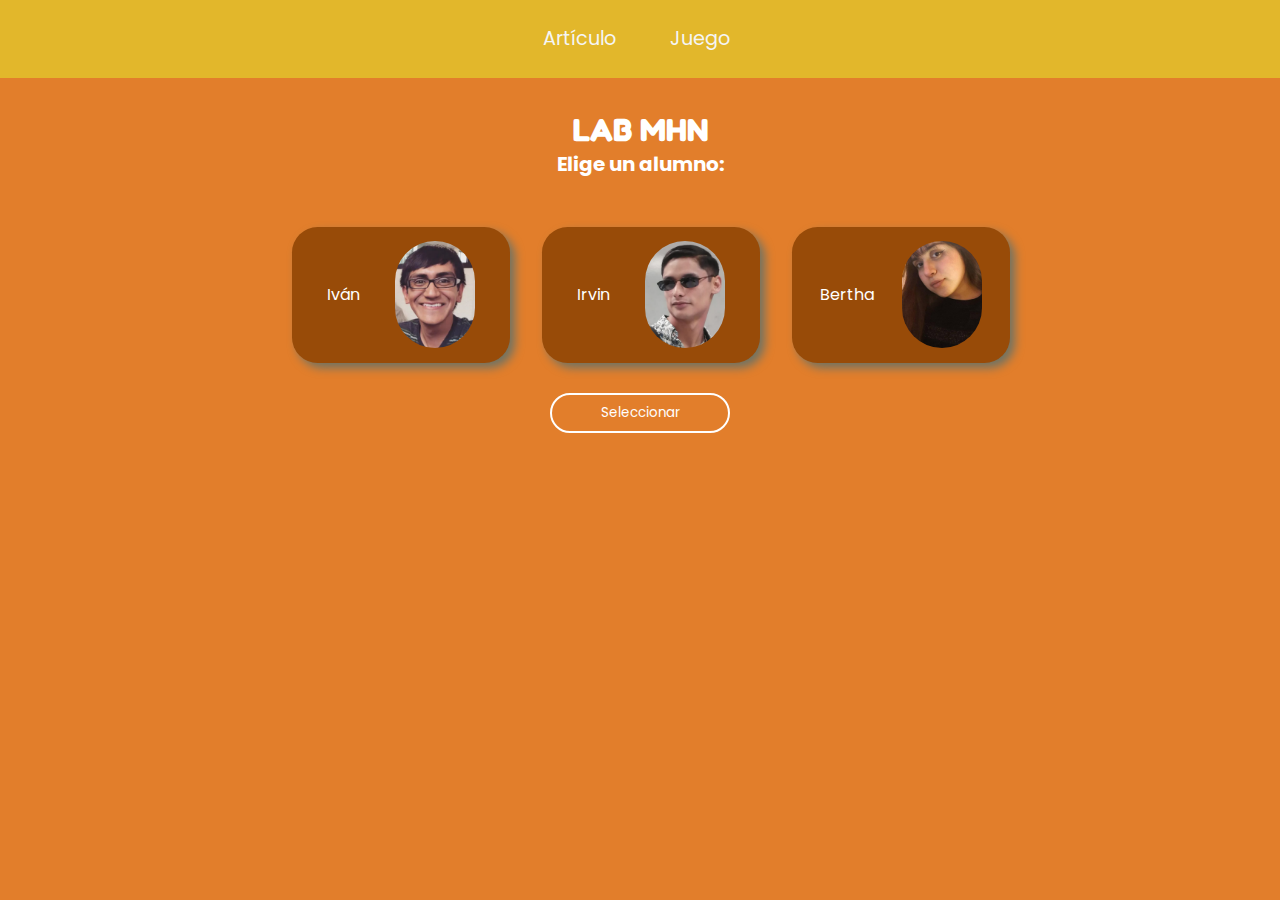
==== index.html @ 95d01c3f "Initial commit" ====
<!DOCTYPE html>
<html>
    <head>
        <meta charset="utf-8" />
        <title>LAB MHN</title>
        <link rel="stylesheet" href="style/styles.css">
        <meta name="viewport" content="width=device-width, initial-scale=1.0">
    </head>
    <body>
        <nav>
            <a href="article.html">Artículo</a>
            <a href="index.html">Juego</a>
        </nav>
        <section id="seleccionar-mascota">
            <h1 class="titulo">LAB MHN</h1>
            <h2 class="subtitulo">Elige un alumno:</h2>
            <div id='contenedorTarjetas' class="tarjetas">
            </div>
            <button id="boton-mascota">Seleccionar</button>
        </section>
        <section id="ver-mapa">
            <h2 class="subtitulo">Recorre ICB</h2>
            <canvas id="mapa"></canvas>
            <button onmouseup="detenerMovimiento()" onmousedown="moverArriba()">Arriba</button>
            <div>
                <button onmouseup="detenerMovimiento()" onmousedown="moverIzquierda()">Izquierda</button>
                <button onmouseup="detenerMovimiento()" onmousedown="moverAbajo()">Abajo</button>
                <button onmouseup="detenerMovimiento()" onmousedown="moverDerecha()">Derecha</button>
            </div>
        </section>
        <section id="seleccionar-ataque">
            <h1 class="titulo">LAB MHN</h1>
            <h2 class="subtitulo">Elige tu ataque:</h2>
            <div id='contenedorAtaques' class="tarjetas-ataques">
            </div>
            <div id="mensajes">
                <p id="pregunta"></p>
                <p id="inciso-uno"></p>
                <p id="inciso-dos"></p>
                <p id="inciso-tres"></p>
                <p id="inciso-cuatro"></p>
                <section id="reiniciar">
                    <button id="boton-reiniciar">Vuelve a Jugar</button>
                </section>
            </div>
            <div id="resultado"></div>
            <div class="ataques">
                <div class="ataques-jugador">
                    <p id="vidas-jugador"></p>
                    <p id="foto-jugador"></p>
                    <p id="mascota-jugador"></p>
                    <div id="ataques-del-jugador">VS</div>
                </div>
                <div class="ataques-enemigo">
                    <p id="vidas-enemigo"></p>
                    <p id="foto-enemigo"></p>
                    <p id="mascota-enemigo"></p>
                    <div id="ataques-del-enemigo"></div>
                </div>    
            </div>
            <audio controls="controls">
                <source src="./songs/Dragon ball Z soundtrack Battle theme (Fight music) (320 kbps).mp3" type="audio/mp3">
                    Tu navegador no soporta audio HTML5.
            </audio>
            <audio controls="controls">
                <source src="./songs/Linkin Park - In The End.mp3" type="audio/mp3">
                    Tu navegador no soporta audio HTML5.
            </audio>
        </section>
        <script src="katya.js"></script>
    </body>
</html>
---- style/styles.css ----
@import url('https://fonts.googleapis.com/css2?family=Fredoka+One&family=Poppins:wght@300&display=swap');

* {
  box-sizing: border-box;
  margin: 0;
}

body {
  font-family: 'Poppins', sans-serif;
  background-color: #e27e2b;
}

img {
  width: 5rem;
  border-radius: 2.6rem;
}

#seleccionar-mascota {
  display: flex;
  flex-direction: column;
  justify-content: center;
  align-items: center;
}

.titulo {
  color: white;
  font-size: 32px;
  font-family: 'Fredoka One', cursive;
  margin-top: 2rem;
}

.titulo:hover, .subtitulo:hover, #boton-mascota:hover {
  opacity: 1.2;
  transform: scale(1.1);
}

.subtitulo {
  color: white;
  font-size: 20px;
}

.tarjetas, .tarjetas-ataques {
  display: flex;
  gap: 10px;
}

.tarjeta-de-individuo {
  width: 13.6rem;
  height: 8.5rem;
  border-radius: 1.6rem 1.6rem;
  border: 0.9rem 0.9rem 0.9rem 0.9rem;
  transition: transform .5s;
  box-shadow: 5px 5px 10px #6f7364;
  background: #984b08;
  box-sizing: border-box;
  display: flex;
  justify-content: space-evenly;
  align-items: center;
  color: white;
  margin-left: 1.4rem;
  margin-top: 3rem;
}

audio {
  width: 30rem;
  margin-bottom: 3rem;
}

.tarjeta-de-mokepon img {
  width: 80px;
  padding-left: 1.5rem;
}

#boton-mascota {
  width: 180px;
  height: 40px;
  border-radius: 20px;
  background: transparent;
  border: 2px solid white;
  color: white;
  font-family: 'Poppins', sans-serif;
  margin-top: 30px;
}

input {
  display: none;
}

input:checked + label {
  background-color: #eebe83;
  opacity: 1.2;
  transform: scale(1.1);
}

#seleccionar-ataque {
  display: flex;
  flex-direction: column;
  align-items: center;
}

.boton-de-ataque {
  background-color: #11468F;
  padding: 10px;
  box-sizing: border-box;
  border-radius: 20px;
  border-color: transparent;
  width: 80px;
  color: white;
  font-family: 'Poppins', sans-serif;
  margin: 2rem 0rem 2rem 0rem;
}

#mensajes {
  width: 30rem;
  background: #EEEEEE;
  padding: 20px;
  margin-top: 20px;
  border-radius: 20px;
  display: flex;
  align-items: center;
  flex-direction: column;
  margin-bottom: 2.5rem;

}

#boton-reiniciar {
  border: none;
  color: #11468F;
  font-family: 'Poppins', sans-serif;
}

.ataques {
  display: grid;
  grid-template-columns: 100px 100px;
  color: white;
}

nav  {

  list-style-type: none;
  justify-content: center;
  display: flex;
  background-color: #e2b72b;

  line-height: 3em;

  text-align: center;
 
  font-size: 1.2em;

}

nav a {

  padding:1em;

  min-width: 120px;

  text-decoration: none;

  padding: 10px;

}

nav a:link, nav a:visited {

  color: whitesmoke;

}

nav a:hover {

  color: var(--nav-hover-link-color);

  background-color: var(--nav-hover-background-color);

}

#vidas-jugador, #vidas-enemigo {
  font-size: 32px;
  margin-bottom: 0;
}

.ataques-jugador, .ataques-enemigo {
  display: flex;
  flex-direction: column;
  align-items: center;
}

#ataques-del-jugador {
  padding-left: 6rem;
  font-size: 2rem;
  padding-bottom: 5rem;
}

#ver-mapa {
  flex-direction: column;
  align-items: center;
  justify-content: center;
}

#ver-mapa button {
  width: 80px;
  height: 40px;
  border-radius: 20px;
  background: transparent;
  border: 2px solid white;
  color: white;
  font-family: 'Poppins', sans-serif;
  margin: 10px 0;
}

@media (max-width: 560px) {
  .tarjetas, .tarjetas-ataques {
    flex-direction: column;
  }
}

@media (max-width: 300px) {
  #ver-mapa div {
    display: flex;
    align-items: center;
    flex-direction: column;
  }
}
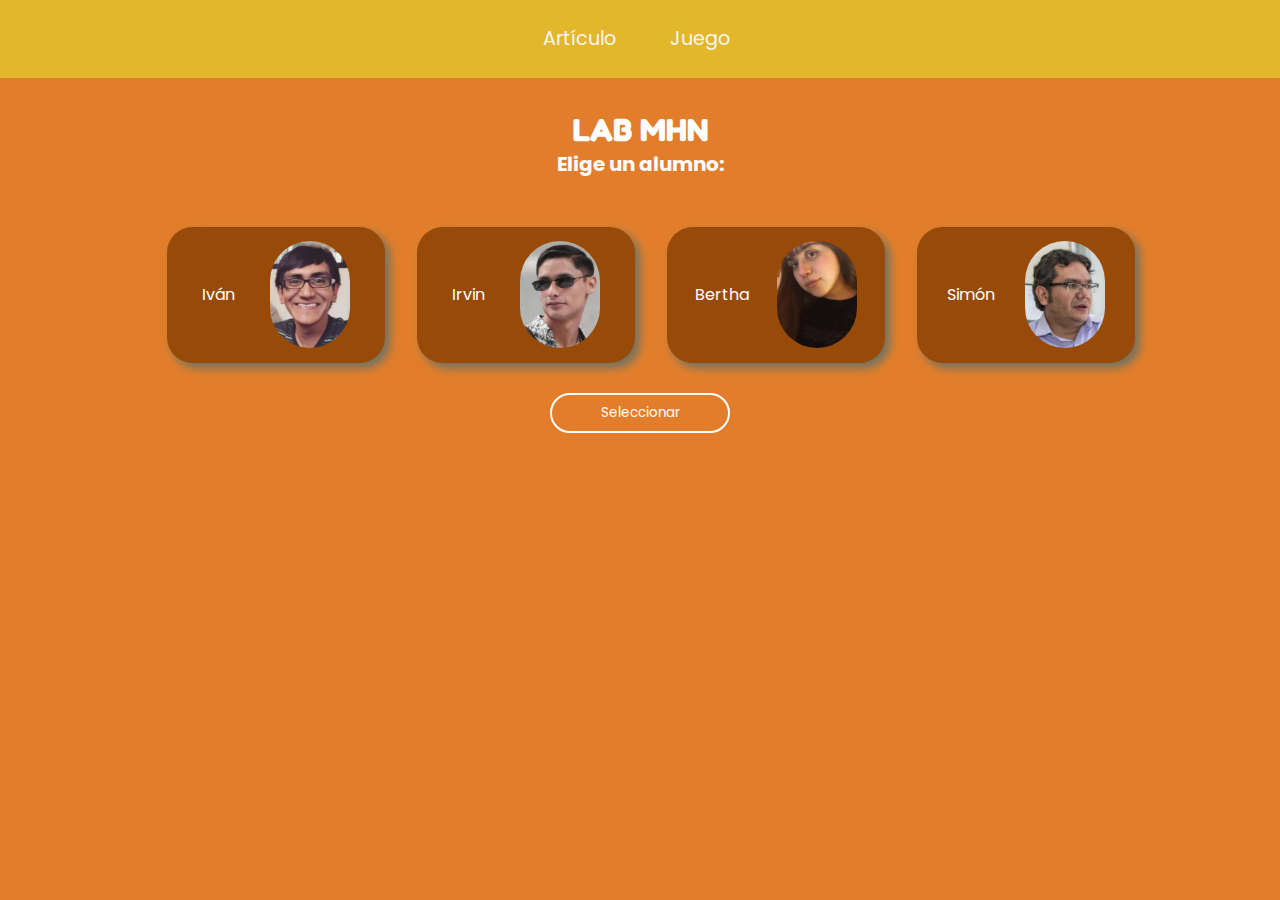
==== commit 2a5cca5b: "Actualización II" ====
--- a/index.html
+++ b/index.html
@@ -59,6 +59,10 @@
                 </div>    
             </div>
             <audio controls="controls">
+                <source src="./songs/ROCKYIVFINALFIGHTTHEMEHQ.mp3" type="audio/mp3">
+                    Tu navegador no soporta audio HTML5.
+            </audio>
+            <audio controls="controls">
                 <source src="./songs/Dragon ball Z soundtrack Battle theme (Fight music) (320 kbps).mp3" type="audio/mp3">
                     Tu navegador no soporta audio HTML5.
             </audio>
